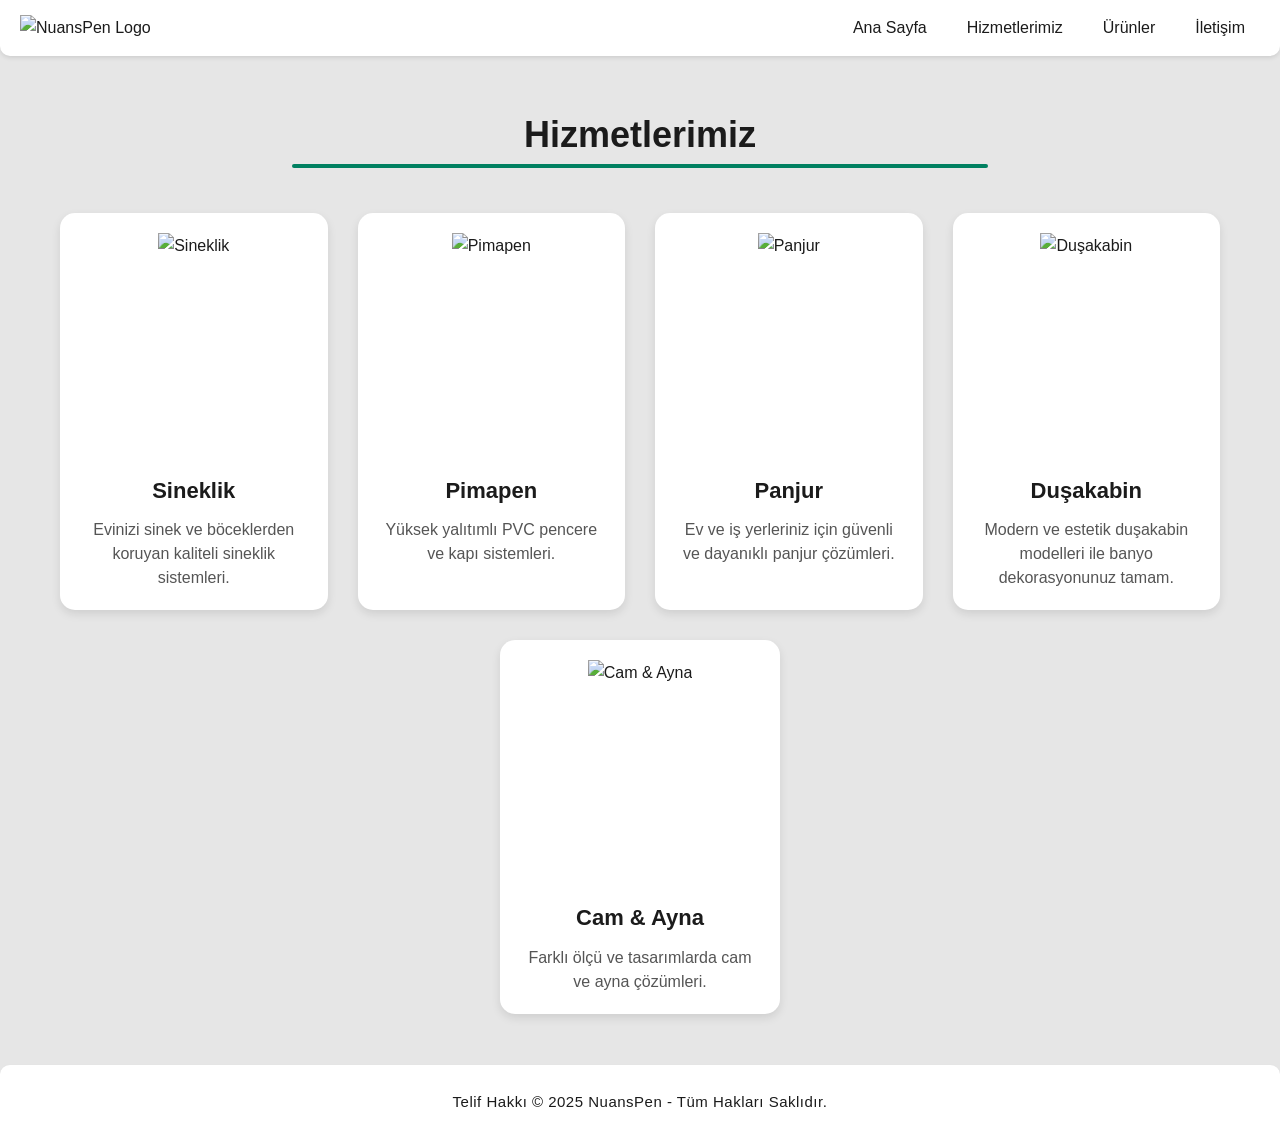
==== hizmetler.html @ 5253eb2d "Add files via upload" ====
<!DOCTYPE html>
<html lang="tr">
<head>
    <meta charset="UTF-8">
    <meta name="viewport" content="width=device-width, initial-scale=1.0">
    <title>Hizmetler - NuansPen</title>
    <link rel="stylesheet" href="hizmetler.css">
</head>
<body>

<header>
    <div class="logo">
        <img src="photo/Logo.png" alt="NuansPen Logo">
    </div>
    <nav>
        <ul>
            <li><a href="index.html">Ana Sayfa</a></li>
            <li><a href="hizmetler.html">Hizmetlerimiz</a></li>
            <li><a href="urunler.html">Ürünler</a></li>
            <li><a href="iletisim.html">İletişim</a></li>
        </ul>
    </nav>
    <div class="hamburger">
        <span></span>
        <span></span>
        <span></span>
    </div>
</header>

<main>
    <section class="hizmetler">
        <h3 class="hizmet-baslik">Hizmetlerimiz</h3>

        <div class="hizmet-container">
            <div class="hizmet-kart">
                <div class="resim">
                    <img src="photo/sineklik.jpg" alt="Sineklik">
                </div>
                <h4>Sineklik</h4>
                <p>Evinizi sinek ve böceklerden koruyan kaliteli sineklik sistemleri.</p>
            </div>

            <div class="hizmet-kart">
                <div class="resim">
                    <img src="photo/pimapen.jpg" alt="Pimapen">
                </div>
                <h4>Pimapen</h4>
                <p>Yüksek yalıtımlı PVC pencere ve kapı sistemleri.</p>
            </div>

            <div class="hizmet-kart">
                <div class="resim">
                    <img src="photo/panjur.jpg" alt="Panjur">
                </div>
                <h4>Panjur</h4>
                <p>Ev ve iş yerleriniz için güvenli ve dayanıklı panjur çözümleri.</p>
            </div>

            <div class="hizmet-kart">
                <div class="resim">
                    <img src="photo/dusakabin.png" alt="Duşakabin">
                </div>
                <h4>Duşakabin</h4>
                <p>Modern ve estetik duşakabin modelleri ile banyo dekorasyonunuz tamam.</p>
            </div>

            <div class="hizmet-kart">
                <div class="resim">
                    <img src="photo/camayna.jpeg" alt="Cam & Ayna">
                </div>
                <h4>Cam & Ayna</h4>
                <p>Farklı ölçü ve tasarımlarda cam ve ayna çözümleri.</p>
            </div>
        </div>
    </section>
</main>

<footer>
    <p>Telif Hakkı © 2025 NuansPen - Tüm Hakları Saklıdır.</p>
</footer>

<script>
const hamburger = document.querySelector('.hamburger');
const navMenu = document.querySelector('nav');
const navLinks = document.querySelectorAll('nav ul li');

hamburger.addEventListener('click', () => {
    hamburger.classList.toggle('open');  // X şekli
    navMenu.classList.toggle('active'); // Menü aç/kapa

    // Linkler animasyon
    navLinks.forEach((link, index) => {
        if(link.style.animation) {
            link.style.animation = '';
        } else {
            link.style.animation = `navLinkFade 0.5s ease forwards ${index / 7 + 0.3}s`;
        }
    });
});
</script>

</body>
</html>
---- hizmetler.css ----
/* --------------------------------- */
/* GENEL SIFIRLAMA */
/* --------------------------------- */
* {
    margin: 0;
    padding: 0;
    box-sizing: border-box;
}

body {
    font-family: Arial, sans-serif;
    background: #E6E6E6;
    color: #1B1B1B;
    line-height: 1.6;
}

header, main, footer {
    max-width: 100%;
    margin: 0 auto;
    padding: 0 20px;
}

/* --------------------------------- */
/* HEADER & NAVİGASYON */
/* --------------------------------- */
header {
    background: #fff;
    padding: 15px 20px;
    display: flex;
    justify-content: space-between;
    align-items: center;
    border-radius: 0 0 10px 10px;
    box-shadow: 0 2px 4px rgba(0,0,0,0.1);
    position: relative;
    z-index: 1000;
}

header .logo img {
    height: 75px;
}

nav ul {
    list-style: none;
    display: flex;
    gap: 10px;
}

nav ul li a {
    text-decoration: none;
    color: #1B1B1B;
    padding: 10px 15px;
    border-radius: 6px;
    transition: .3s;
}

nav ul li a:hover {
    background: #444;
    color: #fff;
}

/* Hamburger */
.hamburger {
    display: none;
    flex-direction: column;
    justify-content: space-between;
    width: 30px;
    height: 22px;
    cursor: pointer;
    z-index: 1001;
    margin-left: auto; /* Bu satır hamburger’i sağa iter */
}

.hamburger span {
    display: block;
    height: 4px;
    background: #1B1B1B;
    border-radius: 2px;
    transition: all 0.4s ease;
}
.hamburger.open span {
    background: #fff; 
}
.hamburger.open span:nth-child(1) {
    transform: rotate(45deg) translate(5px, 5px);
}
.hamburger.open span:nth-child(2) {
    opacity: 0;
}
.hamburger.open span:nth-child(3) {
    transform: rotate(-45deg) translate(5px, -5px);
}
@keyframes navLinkFade {
    from {
        opacity: 0;
        transform: translateY(20px);
    }
    to {
        opacity: 1;
        transform: translateY(0);
    }
}


/* --------------------------------- */
/* HİZMETLER SECTION */
/* --------------------------------- */
.hizmetler {
    max-width: 1200px;
    margin: 50px auto;
    padding: 0 20px;
    text-align: center;
}

.hizmet-baslik {
    font-size: 36px;
    color: #1B1B1B;
    margin-bottom: 50px;
    position: relative;
}

.hizmet-baslik::after {
    content: "";
    position: absolute;
    width: 60%;
    height: 4px;
    background: #008060;
    bottom: -5px;
    left: 20%;
    border-radius: 2px;
}

.hizmet-container {
    display: flex;
    flex-wrap: wrap;
    gap: 30px;
    justify-content: center;
}

.hizmet-kart {
    background: #fff;
    flex: 1 1 250px;
    max-width: 280px;
    border-radius: 15px;
    box-shadow: 0 4px 10px rgba(0,0,0,0.1);
    transition: transform 0.3s, box-shadow 0.3s;
    padding: 20px;
    text-align: center;
}

.hizmet-kart:hover {
    transform: translateY(-5px);
    box-shadow: 0 8px 15px rgba(0,0,0,0.15);
}

.hizmet-kart .resim {
    width: 100%;
    height: 220px;
    overflow: hidden;
    border-radius: 12px;
    margin-bottom: 20px;
}

.hizmet-kart .resim img {
    width: 100%;
    height: 100%;
    object-fit: cover;
    transition: transform 0.3s;
}

.hizmet-kart:hover .resim img {
    transform: scale(1.05);
}

.hizmet-kart h4 {
    font-size: 22px;
    margin-bottom: 10px;
    color: #1B1B1B;
}

.hizmet-kart p {
    font-size: 16px;
    color: #555;
    line-height: 1.5;
}

/* --------------------------------- */
/* FOOTER */
/* --------------------------------- */
footer {
    background: #fff;
    color: #1B1B1B;
    text-align: center;
    padding: 25px 0;
    font-size: 15px;
    letter-spacing: 0.5px;
    border-top: 1px solid rgba(0,0,0,0.1);
    border-radius: 10px 10px 0 0;
}

/* --------------------------------- */
/* RESPONSIVE (MOBİL) */
/* --------------------------------- */
@media (max-width: 768px) {

    /* Hamburger göster */
    .hamburger {
        display: flex;
    }

    nav ul {
        display: none;
        flex-direction: column;
        gap: 30px;
        text-align: center;
    }

    nav.active ul {
        display: flex;
        flex-direction: column;
        gap: 30px;
        text-align: center;
    }

    nav.active {
    position: fixed;
    inset: 0;
    background: rgba(0,0,0,0.95); /* Siyah + %95 opacity */
    display: flex;
    justify-content: center;
    align-items: center;
    z-index: 999;
    transition: transform 0.5s ease, opacity 0.5s ease; /* Açılırken animasyon */
}
nav.active ul li a {
    color: #fff; /* Beyaz */
    font-size: 24px;
    text-shadow: 0 2px 6px rgba(0,0,0,0.5); /* Anasayfadaki gölge efekti */
    transition: color 0.3s ease;
}

nav.active ul li a:hover {
    color: #ffdc73; /* Anasayfadaki hover rengi */
    text-shadow: 0 0 10px #000;
}


    header {
        flex-direction: row;
        justify-content: space-between;
    }

    .hizmet-container {
        flex-direction: column;
        align-items: center;
    }
}
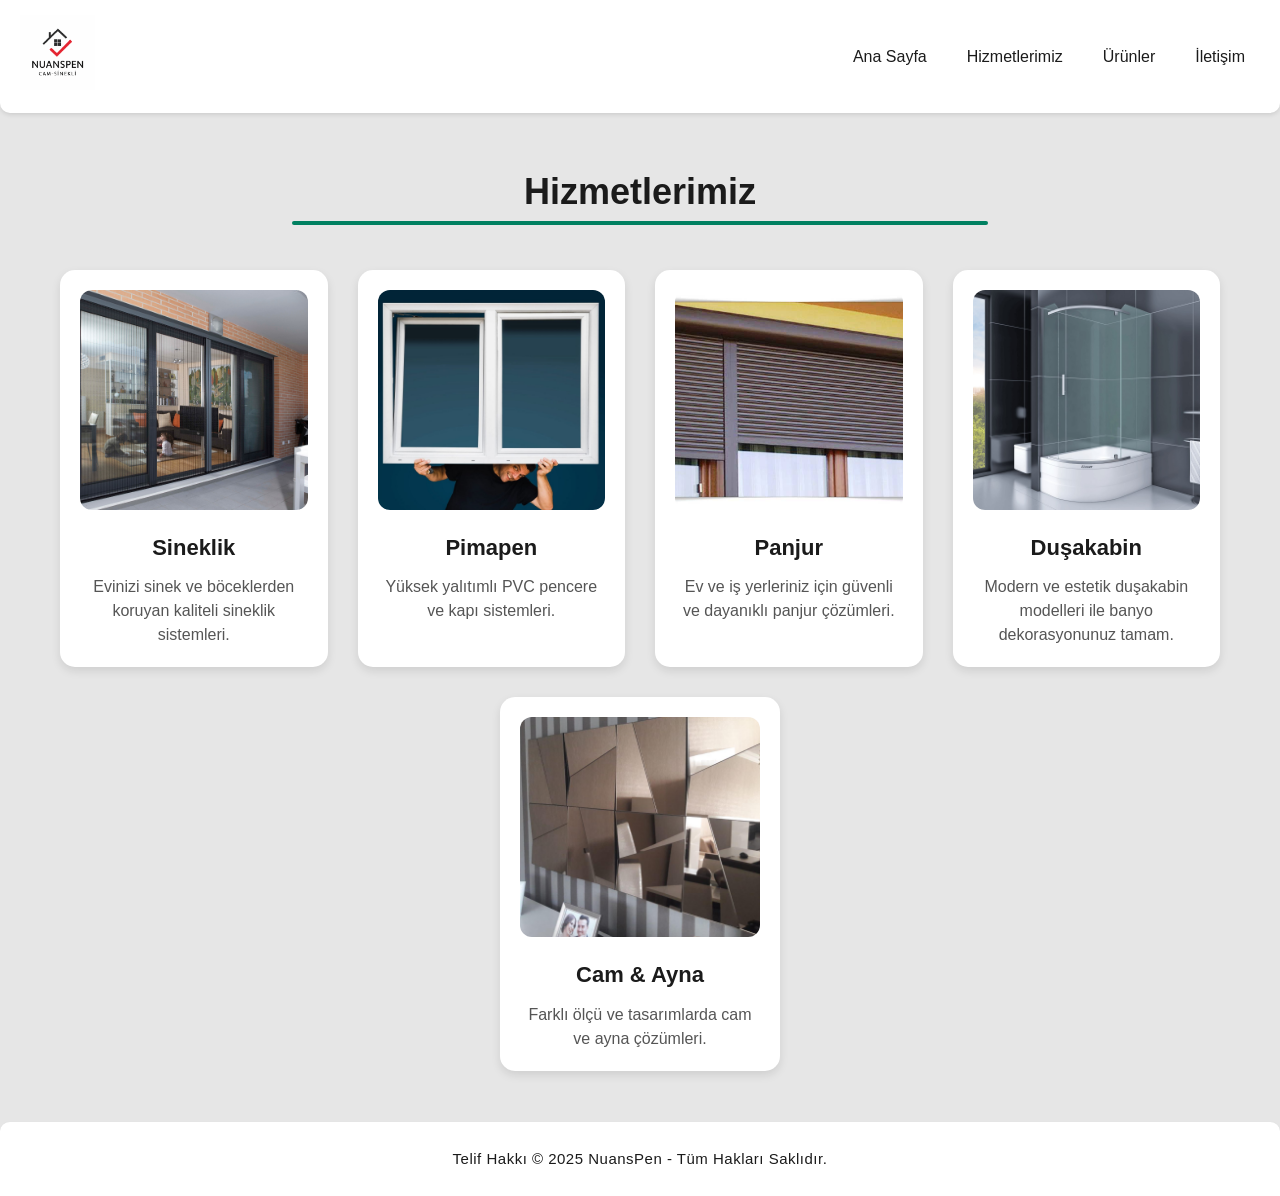
==== commit 576fb9e4: "Update hizmetler.html" ====
--- a/hizmetler.html
+++ b/hizmetler.html
@@ -10,7 +10,7 @@
 
 <header>
     <div class="logo">
-        <img src="photo/Logo.png" alt="NuansPen Logo">
+        <img src="Logo.png" alt="NuansPen Logo">
     </div>
     <nav>
         <ul>
@@ -34,7 +34,7 @@
         <div class="hizmet-container">
             <div class="hizmet-kart">
                 <div class="resim">
-                    <img src="photo/sineklik.jpg" alt="Sineklik">
+                    <img src="sineklik.jpg" alt="Sineklik">
                 </div>
                 <h4>Sineklik</h4>
                 <p>Evinizi sinek ve böceklerden koruyan kaliteli sineklik sistemleri.</p>
@@ -42,7 +42,7 @@
 
             <div class="hizmet-kart">
                 <div class="resim">
-                    <img src="photo/pimapen.jpg" alt="Pimapen">
+                    <img src="pimapen.jpg" alt="Pimapen">
                 </div>
                 <h4>Pimapen</h4>
                 <p>Yüksek yalıtımlı PVC pencere ve kapı sistemleri.</p>
@@ -50,7 +50,7 @@
 
             <div class="hizmet-kart">
                 <div class="resim">
-                    <img src="photo/panjur.jpg" alt="Panjur">
+                    <img src="panjur.jpg" alt="Panjur">
                 </div>
                 <h4>Panjur</h4>
                 <p>Ev ve iş yerleriniz için güvenli ve dayanıklı panjur çözümleri.</p>
@@ -58,7 +58,7 @@
 
             <div class="hizmet-kart">
                 <div class="resim">
-                    <img src="photo/dusakabin.png" alt="Duşakabin">
+                    <img src="dusakabin.png" alt="Duşakabin">
                 </div>
                 <h4>Duşakabin</h4>
                 <p>Modern ve estetik duşakabin modelleri ile banyo dekorasyonunuz tamam.</p>
@@ -66,7 +66,7 @@
 
             <div class="hizmet-kart">
                 <div class="resim">
-                    <img src="photo/camayna.jpeg" alt="Cam & Ayna">
+                    <img src="camayna.jpeg" alt="Cam & Ayna">
                 </div>
                 <h4>Cam & Ayna</h4>
                 <p>Farklı ölçü ve tasarımlarda cam ve ayna çözümleri.</p>
@@ -100,4 +100,4 @@
 </script>
 
 </body>
-</html>+</html>
